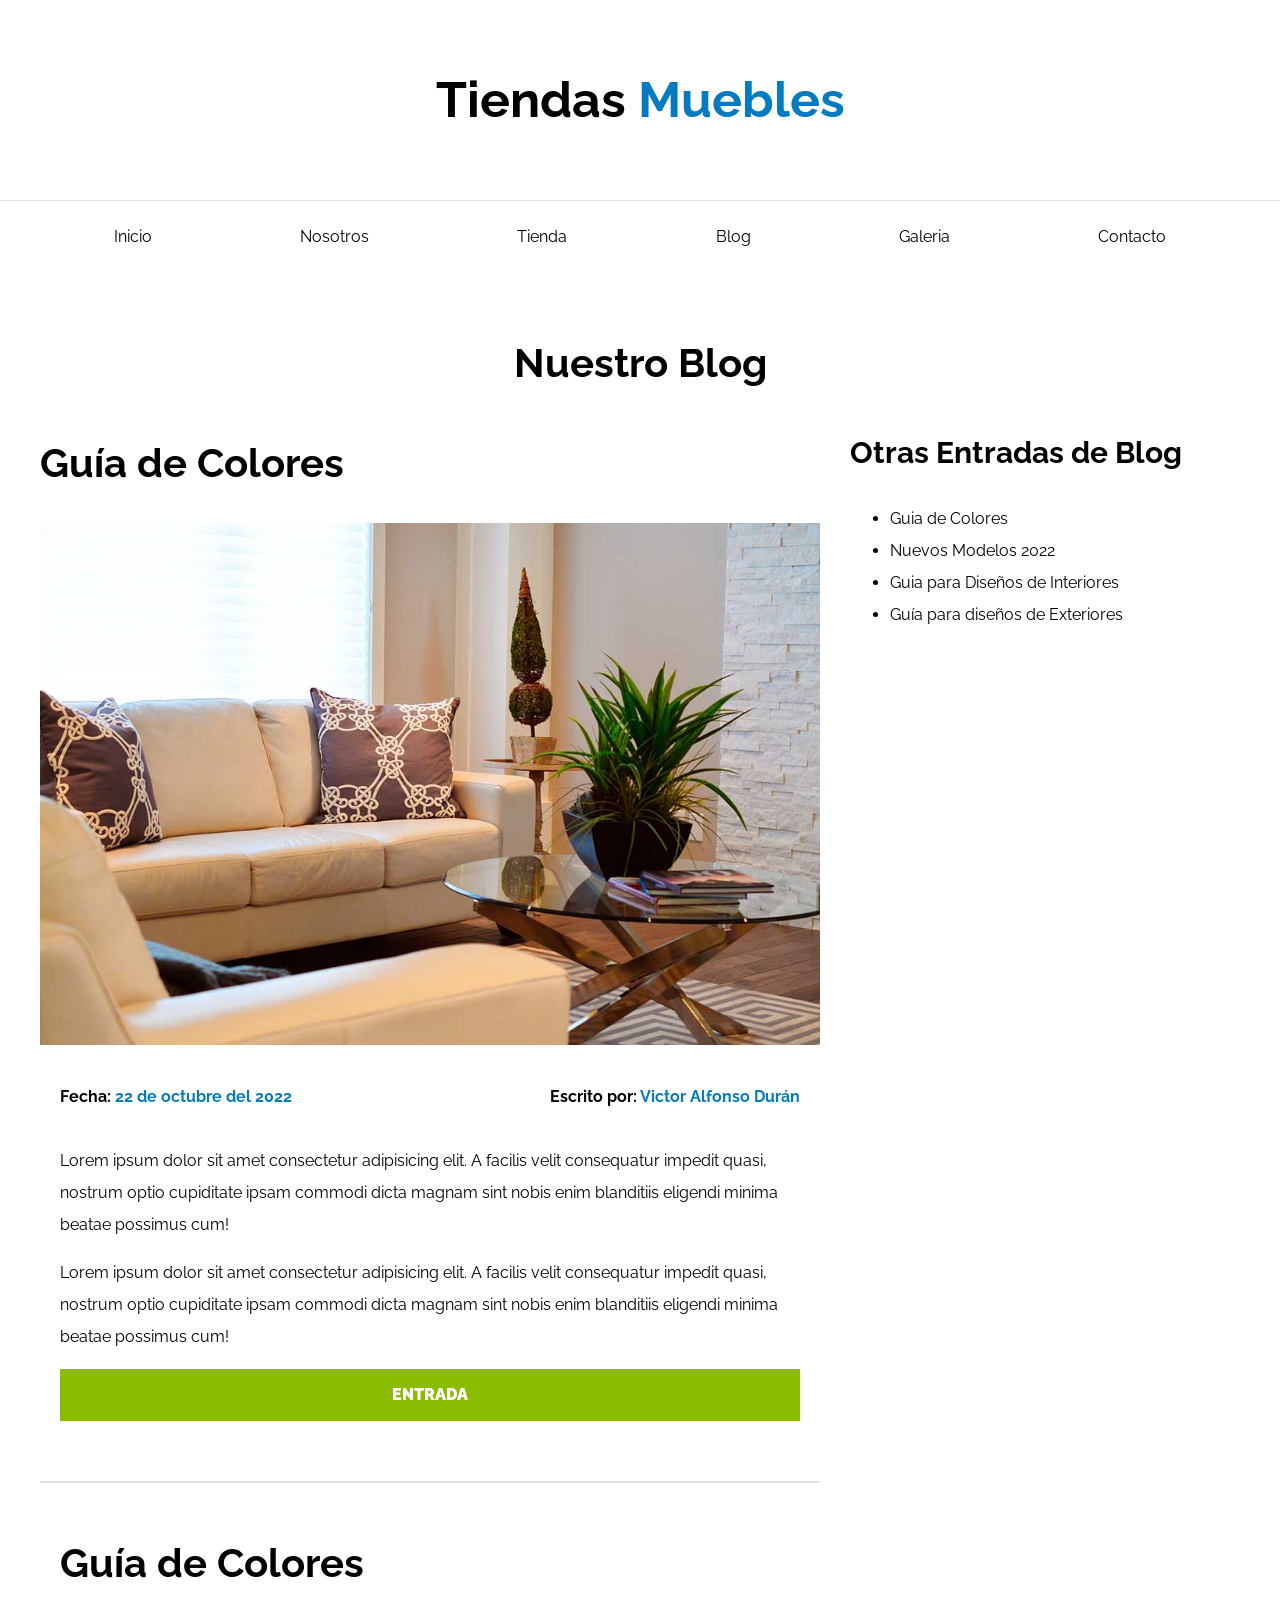
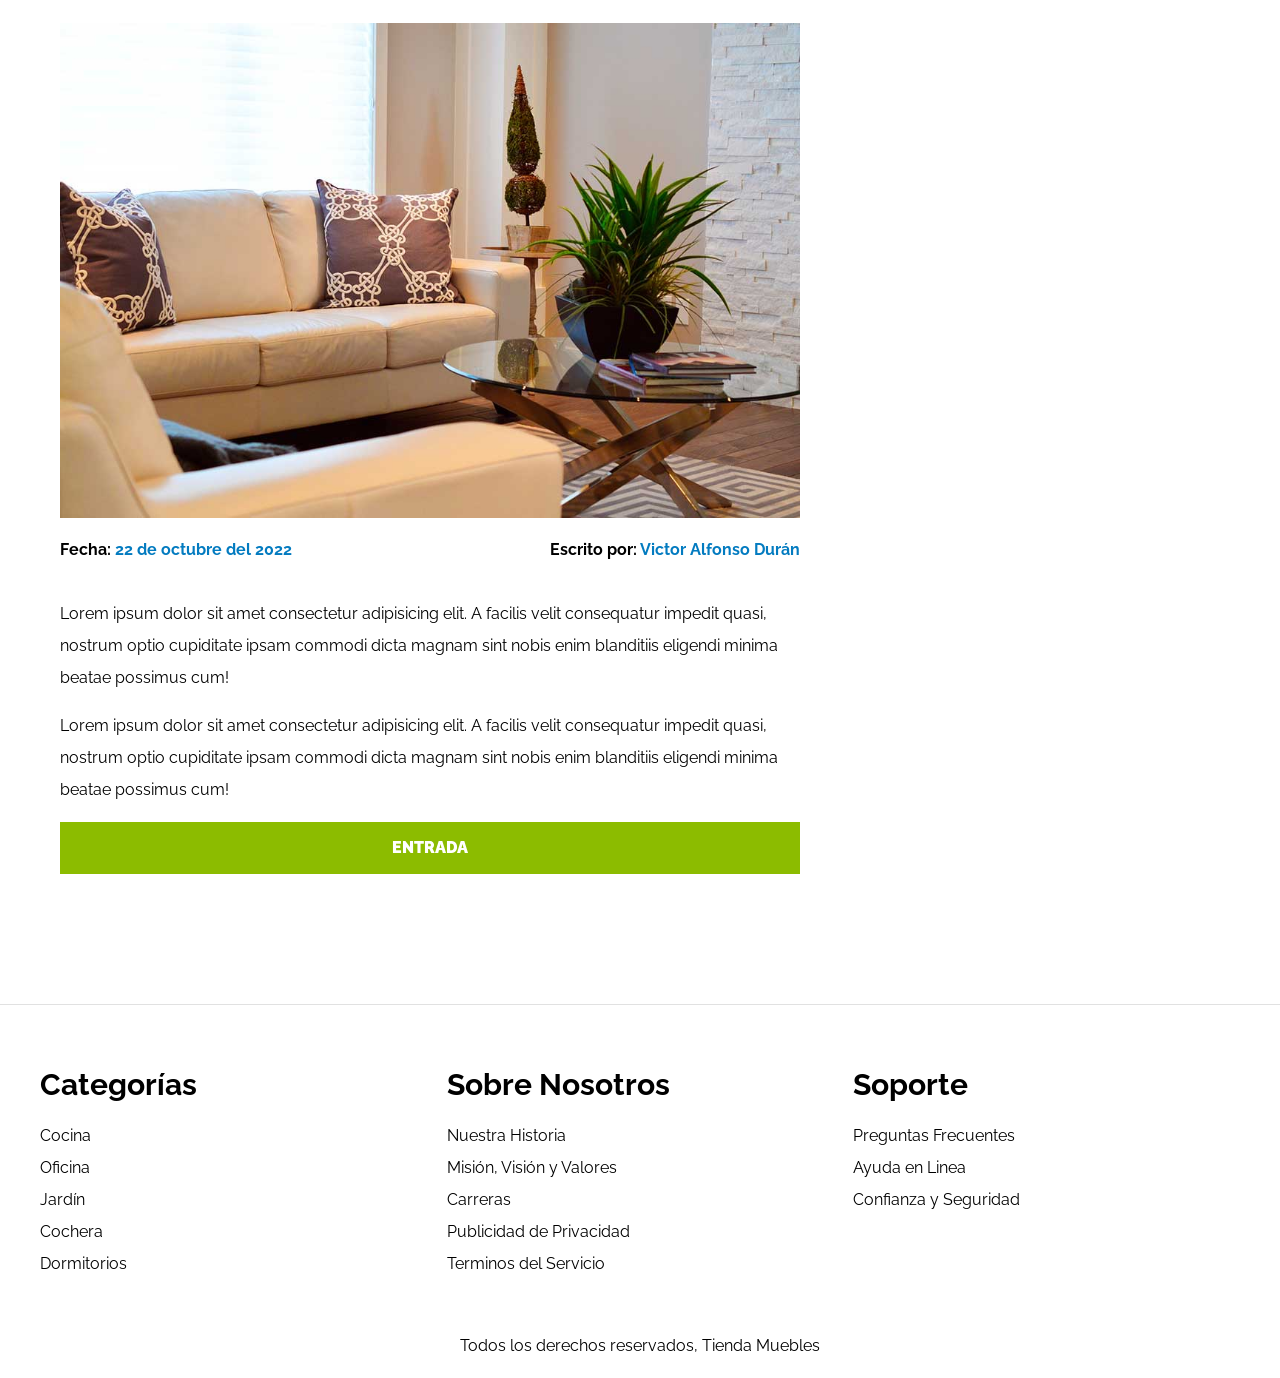
==== blog.html @ e6ee15a8 "fits commit" ====
<!DOCTYPE html>
<html lang="es">
<head>
    <meta charset="UTF-8">
    <meta name="viewport" content="width=device-width, initial-scale=1.0">
    <link rel="preconnect" href="https://fonts.googleapis.com">
    <link rel="preconnect" href="https://fonts.gstatic.com" crossorigin>
    <link href="https://fonts.googleapis.com/css2?family=Playfair+Display:wght@700&family=Raleway:wght@400;700;900&display=swap" rel="stylesheet">
    <link rel="stylesheet" href="css/normalize.css">
    <link rel="stylesheet" href="css/app.css">
    <title>Ecomerce - Blog</title>


</head>
<body>
    
    <header>
        <h1 class="nombre-sitio"> Tiendas <span>Muebles</span></h1>
    </header>
 
    <div class="contenedor-navegacion">
        <nav class="nav-principal contenedor">
            <a class="enlace" href="index.html">Inicio</a>
            <a class="enlace" href="nosotros.html">Nosotros</a>
            <a class="enlace" href="tienda.html">Tienda</a>
            <a class="enlace" href="blog.html">Blog</a>
            <a class="enlace" href="galeria.html">Galeria</a>
            <a class="enlace" href="contacto.html">Contacto</a>
        </nav>
    </div>
    
    
    
    <main class="contenido-principal contenedor">
        <h2 class="text-center">Nuestro Blog</h2>

        <section class="contenedor-blog">

            <div class="blog">

                <article class="entrada">

                    <h2>Guía de Colores</h2>

                    <div class="imagen">
                        <img src="img/nosotros.jpg" alt="imagen blog">
                    </div>

                    <div class="contenido-blog">
                        <div class="entrada-meta">
                            <p>Fecha: <span>22 de octubre del 2022</span></p>
                            <p>Escrito por:  <span> Victor Alfonso Durán</span></p>
                        </div>
    
                        <div class="entrada-blog">
                            <p>Lorem ipsum dolor sit amet consectetur adipisicing elit. A facilis velit consequatur impedit quasi, nostrum optio cupiditate ipsam commodi dicta magnam sint nobis enim blanditiis eligendi minima beatae possimus cum!</p>
    
                            <p>Lorem ipsum dolor sit amet consectetur adipisicing elit. A facilis velit consequatur impedit quasi, nostrum optio cupiditate ipsam commodi dicta magnam sint nobis enim blanditiis eligendi minima beatae possimus cum!</p>
                        </div>
    
                        <a href="entrada.html" class="btn max-width-30">Entrada</a>
                

                    </div>
                    </article>
                    
                    <article class="entrada">
                        <div class="contenido-blog">
                    <h2>Guía de Colores</h2>

                    <div class="imagen">
                        <img src="img/nosotros.jpg" alt="imagen blog">
                    </div>

                    <div class="entrada-meta">
                        <p>Fecha: <span>22 de octubre del 2022</span></p>
                        <p>Escrito por:  <span> Victor Alfonso Durán</span></p>
                    </div>

                    <div class="entrada-blog">
                        <p>Lorem ipsum dolor sit amet consectetur adipisicing elit. A facilis velit consequatur impedit quasi, nostrum optio cupiditate ipsam commodi dicta magnam sint nobis enim blanditiis eligendi minima beatae possimus cum!</p>
                        
                        <p>Lorem ipsum dolor sit amet consectetur adipisicing elit. A facilis velit consequatur impedit quasi, nostrum optio cupiditate ipsam commodi dicta magnam sint nobis enim blanditiis eligendi minima beatae possimus cum!</p>
                    </div>

                    <a href="entrada.html" class="btn max-width-30">Entrada</a>
                    </div>

                    </article>

                </div>
            </div>

            <aside>
                <h3>Otras Entradas de Blog</h3>
                <ul>
                    <li>
                        <a href="entrada.html"></a>Guia de Colores
                    </li>
                    <li>
                        <a href="entrada.html">Nuevos Modelos 2022</a>
                        </li>
                    <li>
                        <a href="entrada.html">Guia para Diseños de Interiores</a>
                    </li>
                    <li>
                        <a href="entrada.html">Guía para diseños de Exteriores</a>
                    </li>
                </ul>
            </aside>

        </section>
        <!-- Fin de Listado de producto -->
    </main>
    
   
    
    <footer class="site-footer">
        <div class="grid-footer contenedor">
            <div>
                <h3>Categorías</h3>
                <nav class="footer-menu">
                    <a href="#">Cocina</a>
                    <a href="#">Oficina</a>
                    <a href="#">Jardín</a>
                    <a href="#">Cochera</a>
                    <a href="#">Dormitorios</a>
                </nav>
            </div>
            <div>
                <h3>Sobre Nosotros</h3>
                <nav class="footer-menu">
                    <a href="#">Nuestra Historia</a>
                    <a href="#">Misión, Visión y Valores</a>
                    <a href="#">Carreras</a>
                    <a href="#">Publicidad de Privacidad</a>
                    <a href="#">Terminos del Servicio</a>
                </nav>
            </div>
            <div>
                <h3>Soporte</h3>
                <nav class="footer-menu">
                    <a href="#">Preguntas Frecuentes</a>
                    <a href="#">Ayuda en Linea</a>
                    <a href="#">Confianza y Seguridad</a>
                </nav>
            </div>

        </div>
        
        <p class="copyright">Todos los derechos reservados, Tienda Muebles</p>
    </footer>

    
</body>
</html>
---- css/app.css ----
html {
    box-sizing: border-box;
    font-size: 62.5%; /* 1rem = 10px */
}

*, *:before, *:after {
    box-sizing: inherit;
}

body {
    font-family: 'Raleway', sans-serif;
    font-size: 1.6rem;
    line-height: 2;
}

/* Globales */
h1, h2, h3 {
    font-family: 'Raleway', sans-serif;
    margin: 0 0 2rem 0;
}


h1 {
    font-size: 3.8rem;
}

@media(min-width: 768px){
    h1{
        font-size: 5rem; 
        margin: 0 0 5rem 0; 
    }
}

h2 {
    font-size: 3.2rem;
}

@media (min-width: 768px ){

    h2{
        font-size: 4rem;
    }

}

h3 {
    font-size: 2.4rem;
}

@media (min-width: 768px ){

    h3 {
        font-size: 3rem;
    }

}

a {
    text-decoration: none;
    color: #000;
}

.contenedor {
    max-width: 120rem;
    margin: 0 auto;
}

img {
    max-width: 100%;
    display: block;
}

.btn {
    background-color: #8cbc00 ;
    display: block;
    color: #fff;
    text-transform:uppercase ;
    padding: 1rem;
    font-weight: 900;
    transition: background-color .3s ease-out;
    text-align: center;
    border: none;

}

.btn:hover {
    background-color: #769c02;
    cursor: pointer;
}

/* Utilidades */

.text-center {
    text-align: center;
}


/* Header y Navegacion */
.nombre-sitio {
    margin-top: 5rem;
    text-align: center;
}



.nombre-sitio span {
    
    color: #037bc0;
}

.contenedor-navegacion {
    border-top: 0.1rem solid #e1e1e1;
}

.nav-principal {
    padding: 1.2rem 0;
    display: flex;
    flex-direction: column;
    align-items: center;  
}

@media (min-width: 768px ){

    .nav-principal{
        flex-direction: row; 
        justify-content: space-around;
        padding: 2rem 0;
    }

}

.hero {
    background-image: url(../img//cocina-integral-moderna-isla-1.jpg);
    background-repeat: no-repeat;
    background-size: cover;
    background-position: center center;
    height: 28rem;
}


@media (min-width: 768px ){

    .hero {
        height: 55rem;
    }

}

/* -------------------------------- Categorias ----------------------------------- */
.categorias {
   padding: 5rem 0;
}

.categoria {
    margin-bottom: 2rem;
}

@media (min-width: 768px ){

    .categoria{
        margin-bottom: 0;
    }

}

.categoria img{
    width: 100%;

}
.categoria a {
    display: block;
    text-align: center;
    padding: 2rem;
    font-size: 2rem;
}

.categoria a:hover {
    background-color: #037bc0;
    color: #ffffff;
    border-bottom-right-radius: 1rem ;

}


@media (min-width: 768px ){

    .listado-categoria {
        display: grid;
        grid-template-columns: repeat(3, 1fr);
        gap: 2rem;
    }

}



/*------------------------------- Bloque nosotros----------------------------------- */

.sobre-nosotros {
   background-image: linear-gradient(to bottom, transparent 50%, #037bc0 50%,  #037bc0 100%), url(../img/nosotros.jpg);
   background-repeat: no-repeat;
   background-size: 100%, 80rem;
   background-position:  center, top left;
}

@media (min-width: 768px ){

    .sobre-nosotros {
        background-image: linear-gradient(to right, transparent 50%, #037bc0 50%,  #037bc0 100%), url(../img/nosotros.jpg);
        padding: 10rem 0;
        background-repeat: no-repeat;
        background-size: 100%, 160rem;
        background-position: center , center;
     }

}

.sobre-nosotros-grid {
    display: grid;
    grid-template-rows: repeat(2, 1fr);
    column-gap: 4rem;
}

@media (min-width: 768px ){

    .sobre-nosotros-grid {
        grid-template-columns: repeat(2, 1fr);
        grid-template-rows: unset;
    }

}

.texto-nosotros {
    grid-row: 2 / 3;  /* grid-column-start: 2; */
    color: #fff;
    padding: 5rem;
}

@media (min-width: 768px ){

    .texto-nosotros {
        grid-column: 2 / 3;  /* grid-column-start: 2; */
    }

}

/*------------------------------------------- Listado de productos------------------------------------------ */

@media (min-width: 768px ){

    .contenido-principal {
        padding-top: 5rem ;
    }
    
    .listado-productos {
        display: grid;
        grid-template-columns: repeat(6, 1fr);
        gap: 2rem;
    }
    
    .producto:nth-child(1) {
        grid-column-start: 1 ;  
        grid-column-end: 7 ;  
        display: grid;
        grid-template-columns: 3fr 1fr;
    }
    
    .producto:nth-child(1) img {
        height: 60rem;
        width: 100%;
        object-fit: cover;
    }
    
    .producto:nth-child(2) {
        grid-column-start: 1 ;  
        grid-column-end: 4 ;  
    }
    
    .producto:nth-child(2) img,
    .producto:nth-child(3) img {
        height: 20rem;
        width: 100%;
        object-fit: cover ;
    }
    
    .producto:nth-child(3) {
        grid-column-start: 4 ;  
        grid-column-end: 7 ;  
    }
    
    .producto:nth-child(4) {
        grid-column: 1 / 3;
    }
    
    .producto:nth-child(5) {
        grid-column: 3 / 5;
    }
    
    .producto:nth-child(6){
        grid-column: 5 / 7;
    }

}

.producto {
    background-color: #037bc0;
    margin-bottom: 2rem;
}
@media (min-width: 768px ){     
    
    .producto{
        margin-bottom: 3rem;
    }

    
}



.texto-producto {
    color: #fff;
    text-align: center;
    padding: 4rem;
}

.texto-producto h3 {
    margin: 0;
}

.texto-producto p {
  margin: 0 0 .5rem 0;  
}


.texto-producto .precio {
    font-size: 2.8rem;
    font-weight: 900;

}


/*------------------------- Footer -------------------------*/

.site-footer {
    padding-top: 3rem;
    margin-top: 3rem;
    border-top: 1px solid #e1e1e1 ;
}

.site-footer h3 {
    margin-bottom: .5rem;
    text-align: center;
}

.grid-footer {
    display: flex;
    flex-direction: column;
    gap: 3rem;
}

.footer-menu a {
    display: flex;
    flex-direction: column;
    text-align: center;
}

@media (min-width: 768px ){

    .site-footer {
        padding-top: 5rem;
        margin-top: 5rem;
        border-top: 1px solid #e1e1e1 ;
    }

    .site-footer h3 {
        text-align: unset;
    }

    .grid-footer {
        flex-direction: row;
        gap: 2rem;
    }
    
    .grid-footer div {
        flex: 1;
    }

    .footer-menu a{
        text-align: unset;
    }


}

.copyright {
    margin-top: 5rem;
    text-align: center;
}





/* ---------------- Pagina Nosotros -------------- */

.informacion-texto p{
    text-align: justify;
}

.informacion-texto{
    padding: 2rem;
}

@media (min-width: 768px ){

    .contenido-nosotros {
        /* padding: 2rem; */
        display: grid;
        grid-template-columns: 1fr 2fr;
        grid-template-columns: repeat(auto-fit, minmax(25rem, 1fr));
        gap: 2rem;
    }

    .informacion-texto {
        display: flex;
        line-height: 1.5;
        flex-direction: column;
        justify-content: center;
        padding: 0  3rem 0 0 ;
    
    }
    

}


/* ----------------- Pagina Blog ------------------ */

@media (min-width: 768px ){

    .contenedor-blog {
        display: grid;
        grid-template-columns: 2fr 1fr;
        gap: 3rem;
    }

}

.entrada {
    border-bottom: 2px solid #e1e1e1;
    padding-bottom: 4rem;
    margin-bottom: 2rem;
}

.entrada h2 {
    text-align: center;
}

@media (min-width: 760px ){

    .entrada h2{
        text-align: left;
    }

}

.entrada:last-of-type {
    border: none ;
}

.contenido-blog{
    padding: 2rem;
}

@media (min-width: 768px ){

    .entrada-meta {
        display: flex;
        flex-direction: row;
        justify-content: space-between;
    }

}

.entrada-meta p {
    font-weight: 700;
    color: #000;
}

.entrada-meta span {
    color: #037bc0;
}

/* --------------- Entrada Blog ------------------ */

.contenido-entrada-blog {
 width: 60rem;
 margin: 0 auto;
}

/* --------------- Galeria ----------------------- */

.galeria {
    list-style: none;
    padding: 0;
    margin: 0;
    display: grid;
    grid-template-columns: repeat(3, 1fr);
    gap: 2rem;
}

.galeria img {
    height: 40rem;
    width: 40rem;
    object-fit: cover;
}

/*  -------------- Contacto ---------------------- */

.formulario {
    max-width: 60rem;
    margin: 0 auto;
}

.formulario fieldset {
    border: 1px solid black;
    margin-bottom: 2rem;
}

.formulario legend {
    background-color: #054985;
    width: 100%;
    text-align: center;
    color: white;
    font-weight: 700;
    padding: 1rem;
    text-transform: uppercase;
    margin-bottom: 3rem;
}

.campo {
    display: flex;
    margin-bottom: 2rem;

}

.campo label {
    flex-basis: 10rem;
}

.input {
    flex: 1;
}

.campo input:not([type='radio']),
.campo textarea,
.campo select {
    flex: 1;
    border: 1px solid #e1e1e1;
}
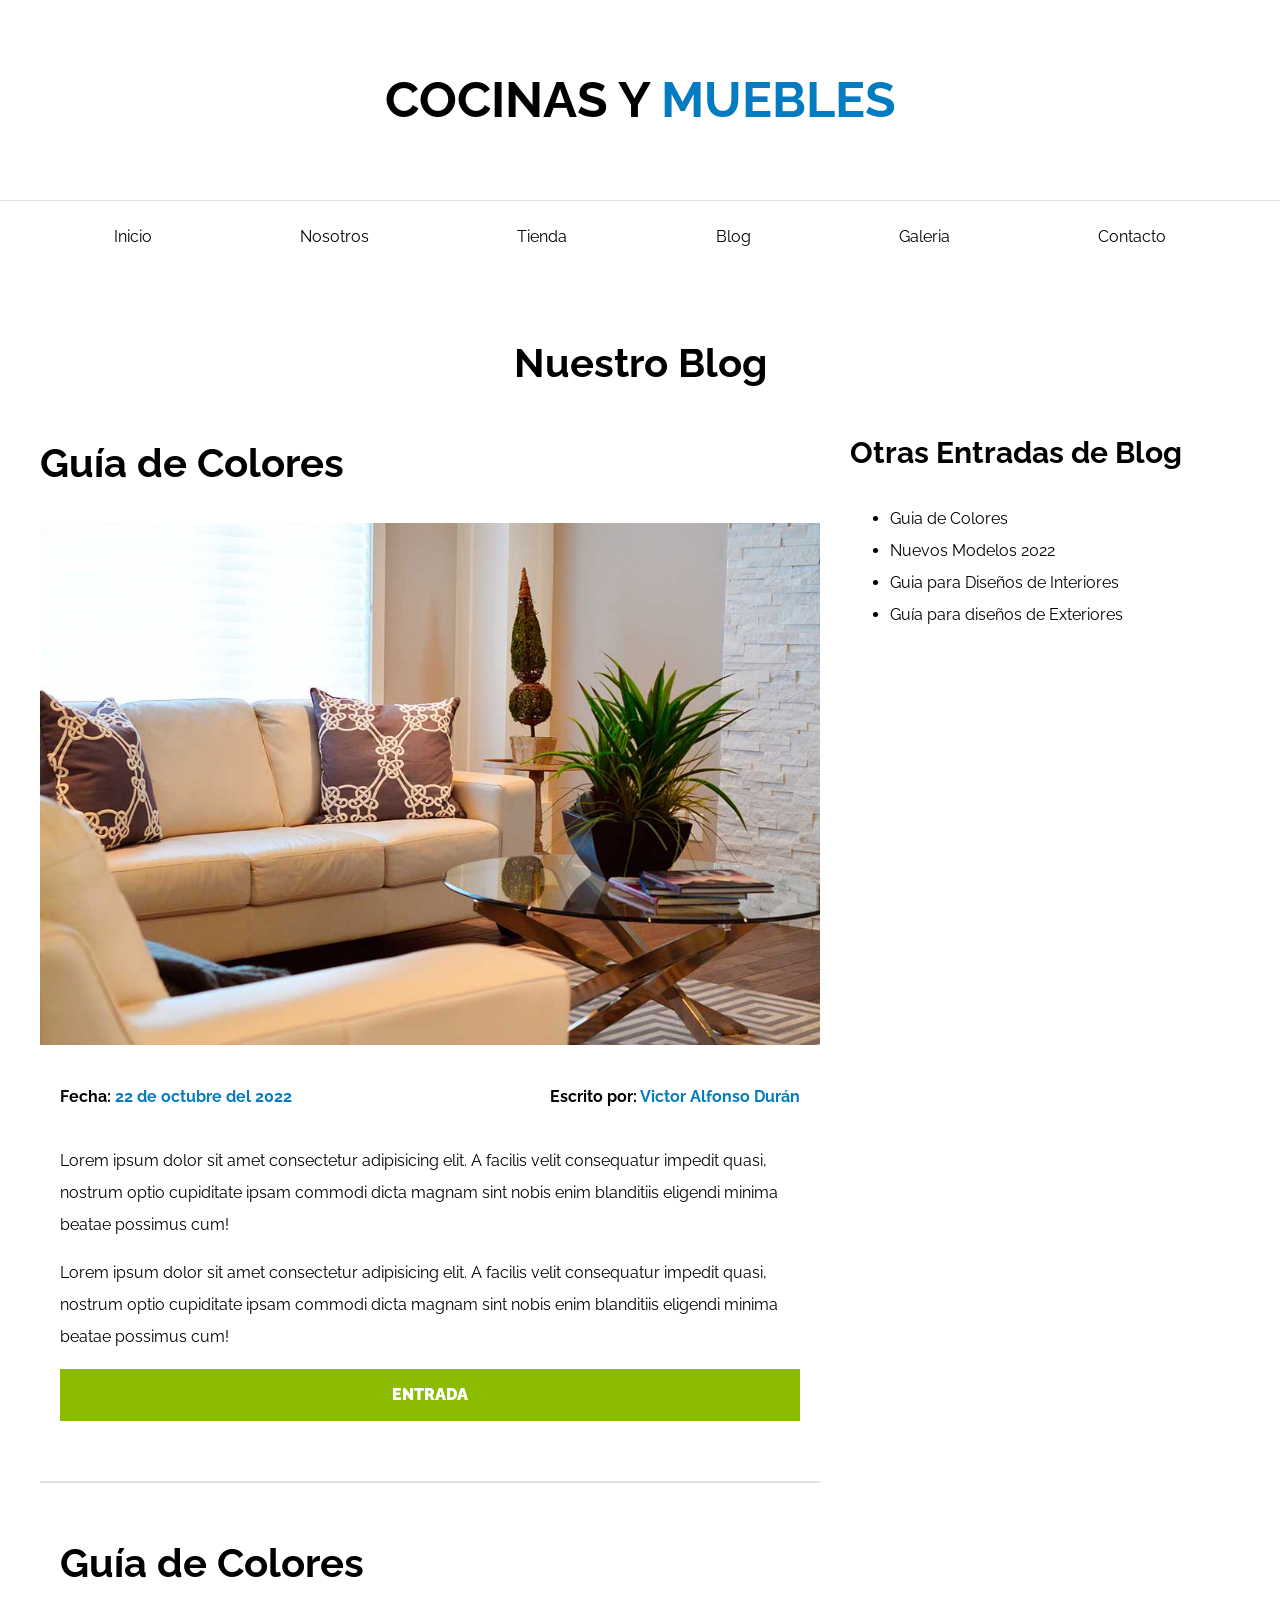
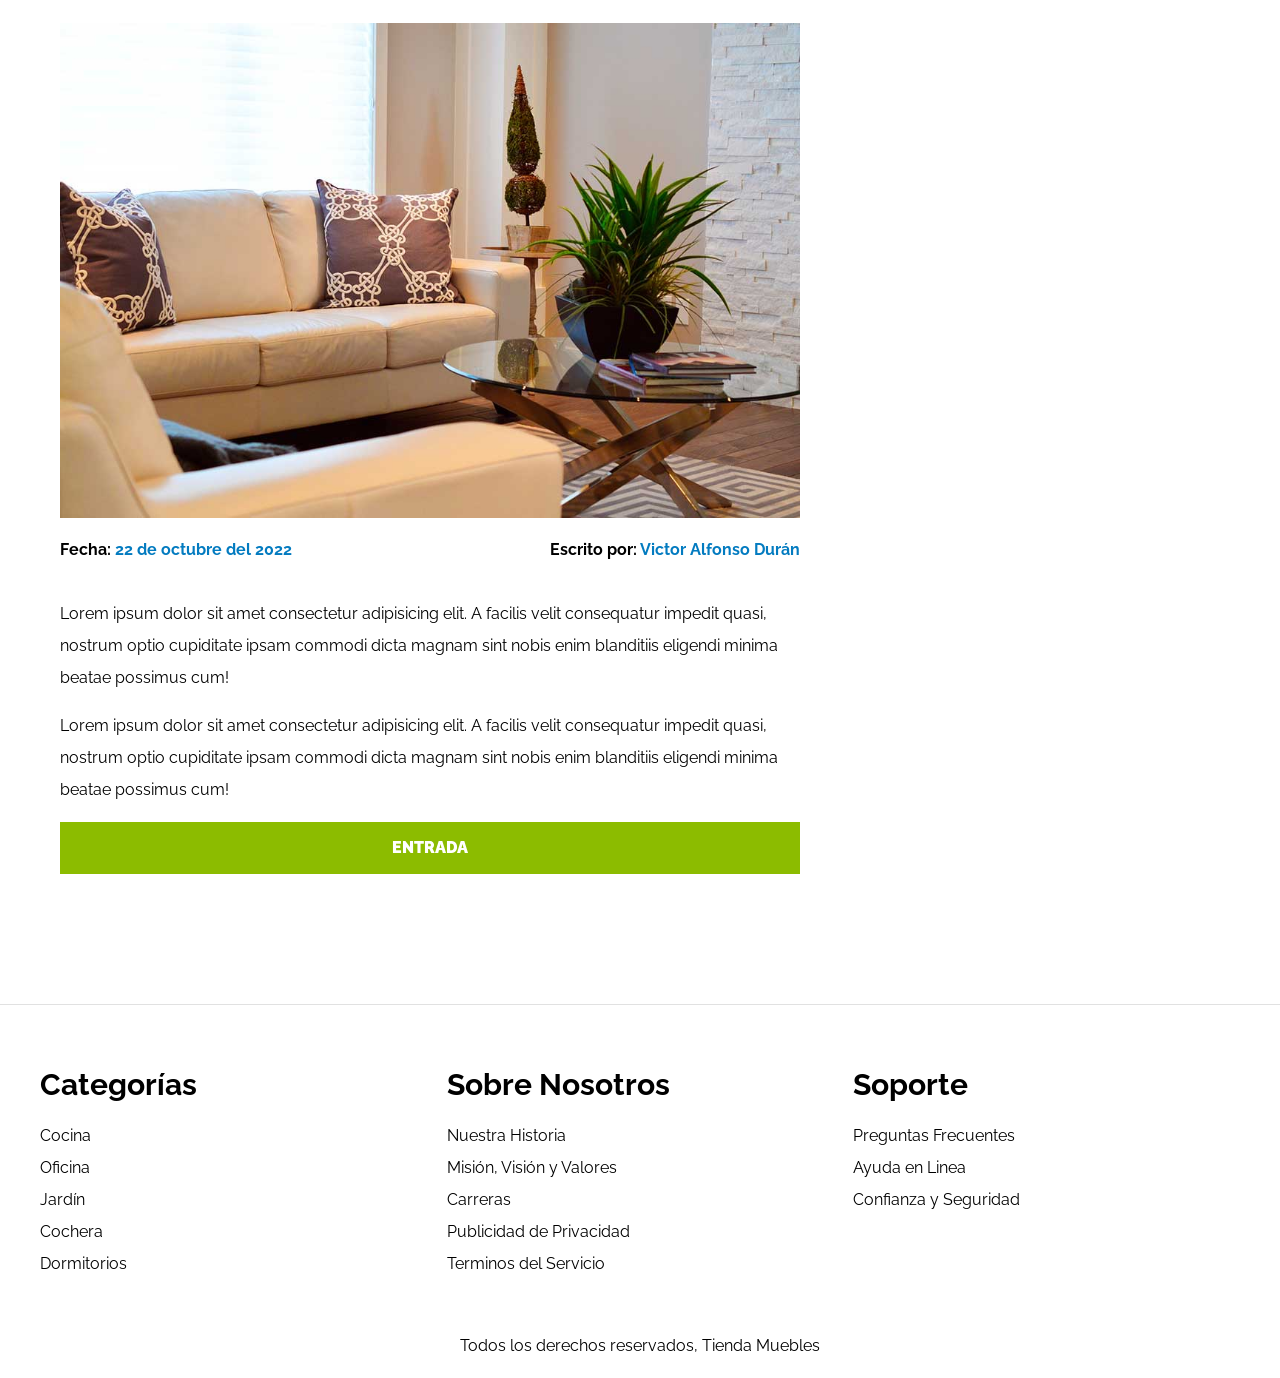
==== commit 55b180bb: "Correccion titulos" ====
--- a/blog.html
+++ b/blog.html
@@ -15,7 +15,7 @@
 <body>
     
     <header>
-        <h1 class="nombre-sitio"> Tiendas <span>Muebles</span></h1>
+        <h1 class="nombre-sitio">COCINAS Y<span> MUEBLES</span></h1>
     </header>
  
     <div class="contenedor-navegacion">
